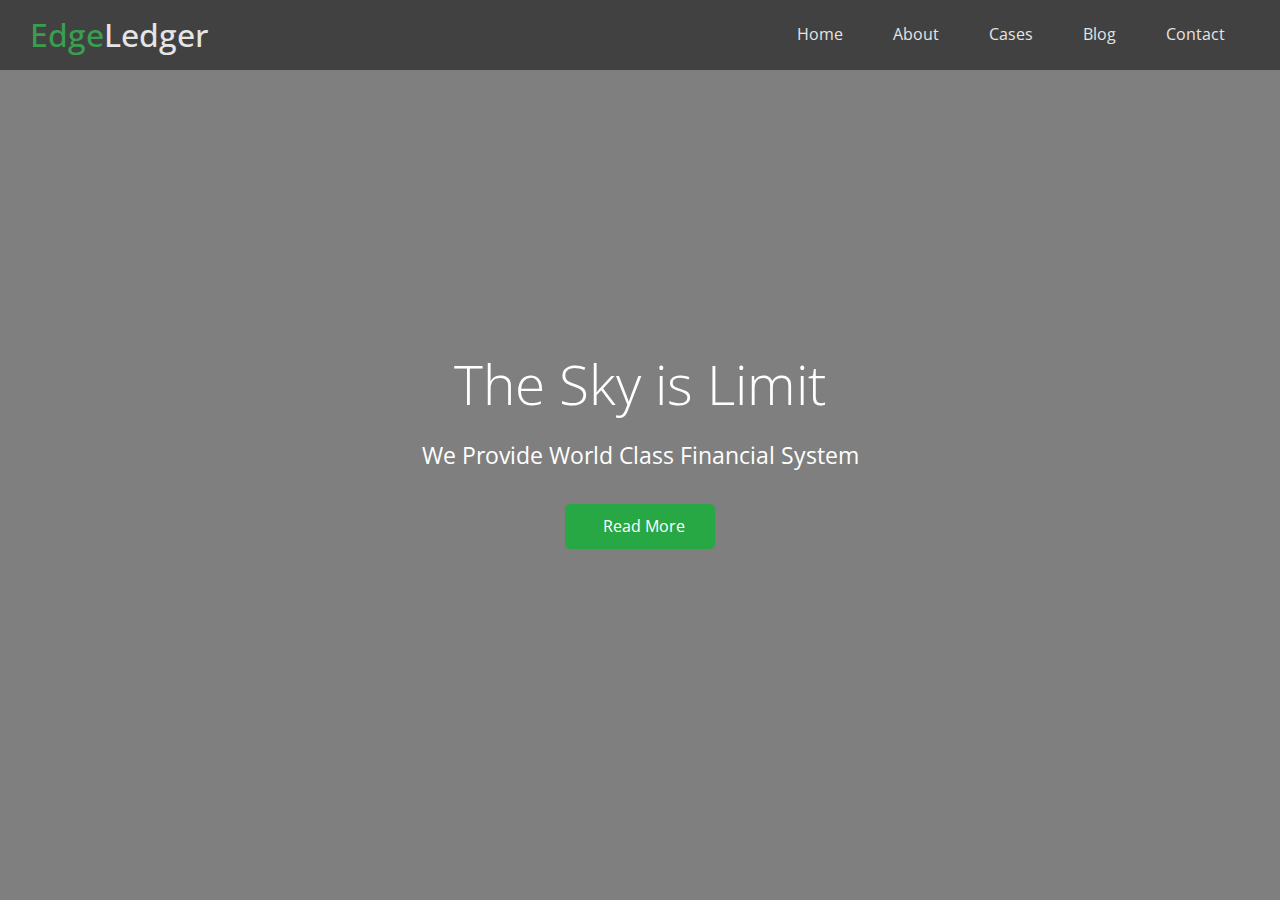
==== index.html @ 2a1d1f2b "Styling hero section" ====
<!DOCTYPE html>
<html lang="en">
<head>
  <meta charset="UTF-8">
  <meta http-equiv="X-UA-Compatible" content="IE=edge">
  <meta name="viewport" content="width=device-width, initial-scale=1.0">
  <link rel="stylesheet" href="https://cdnjs.cloudflare.com/ajax/libs/font-awesome/6.1.1/css/all.min.css" integrity="sha512-KfkfwYDsLkIlwQp6LFnl8zNdLGxu9YAA1QvwINks4PhcElQSvqcyVLLD9aMhXd13uQjoXtEKNosOWaZqXgel0g==" crossorigin="anonymous" referrerpolicy="no-referrer" />
  <link rel="stylesheet" href="css/utilities.css">
  <link rel="stylesheet" href="css/style.css">
  <title>Welcome to EdgeLedger</title>
</head>
<body id="home">
  <header class="hero">
    <div id="navbar" class="navbar">
      <h1 class="logo">
        <span class="text-primary"><i class="fas fa-book-open"></i>Edge</span>Ledger
      </h1>
      <nav>
        <ul>
         <li><a href="#home">Home</a></li>
         <li><a href="#home">About</a></li>
         <li><a href="#home">Cases</a></li>
         <li><a href="#home">Blog</a></li>
         <li><a href="#home">Contact</a></li>
        </ul>
      </nav>
    </div>

    <div class="content">
      <h1>The Sky is Limit</h1>
      <p>We Provide World Class Financial System</p>
      <a href="#about" class="btn"><i class="fas fa-chevron-right"></i> &nbsp;&nbsp;Read More</a>
    </div>
  </header>
  
</body>
</html>
---- css/utilities.css ----
/* Text colors */

.text-primary{
  color: #28a745;
}

.text-secondary{
  color: #0284d0;
}

/* button */

.btn{
  cursor: pointer;
  background-color: #28a745;
  display: inline-block;
  padding: 10px 30px;
  color: #fff;
  border: none;
  border-radius: 5px;
}

.btn:hover{
  opacity: 0.9;
}

.btn-primary{
  background-color: #28a745;
  color: #fff;
}
.btn-secondary{
  background-color: #0284d0;
  color: #fff;
}
.btn-dark{
  background-color: #333;
  color: #fff;
}
.btn-primary{
  background-color: #f4f4f4;
  color: #333;
}
---- css/style.css ----
@import url('https://fonts.googleapis.com/css2?family=Open+Sans:wght@300;400&display=swap');

*{
  box-sizing: border-box;
  padding: 0;
  margin: 0;
}

body{
  font-family: 'Open Sans', sans-serif;
  background: #fff;
  color: #333;
  line-height: 1.6;
}

ul{
  list-style: none;
}

a{
  color: #333;
  text-decoration: none;
}

h1, h2 {
  font-weight: 300;
  line-height: 1.2;
}

p{
  margin: 10px 0;

}

img{
  width: 100%;
}

/* Navbar */

.navbar{
  display: flex;
  justify-content: space-between;
  align-items: center;
  background-color: #333;
  color: #fff;
  opacity: 0.8;
  width: 100%;
  height: 70px;
  position: fixed;
  top:0px;
  padding: 0 30px;
}

.navbar a{
  color: #fff;
  padding: 10px 20px;
  margin: 0px 5px;
}

.navbar a:hover{
  border-bottom: 2px solid #28a745;
}
.navbar ul{
  display: flex;
}

.navbar .logo{
  font-weight: 500;
}

/* Header */

.hero{
  background: url(../image/home/showcase.jpg) no-repeat center/cover ;
  height: 100vh;
  position: relative;
  color: #fff;
}

.hero .content{
  display: flex;
  flex-direction: column;
  align-items: center;
  justify-content: center;
  text-align: center;
  height: 100%;
  padding: 0px 20px;
}

.hero .content h1{
  font-size: 55px;
}

.hero .content p{
  font-size: 23px;
  max-width: 600px;
  margin: 20px 0 30px;
}

.hero::before{
  content: '';
  position:absolute;
  top: 0;
  left: 0;
  width: 100%;
  height: 100%;
  background: rgba(0, 0, 0, 0.5);
}

.hero * {
  z-index: 10;
}
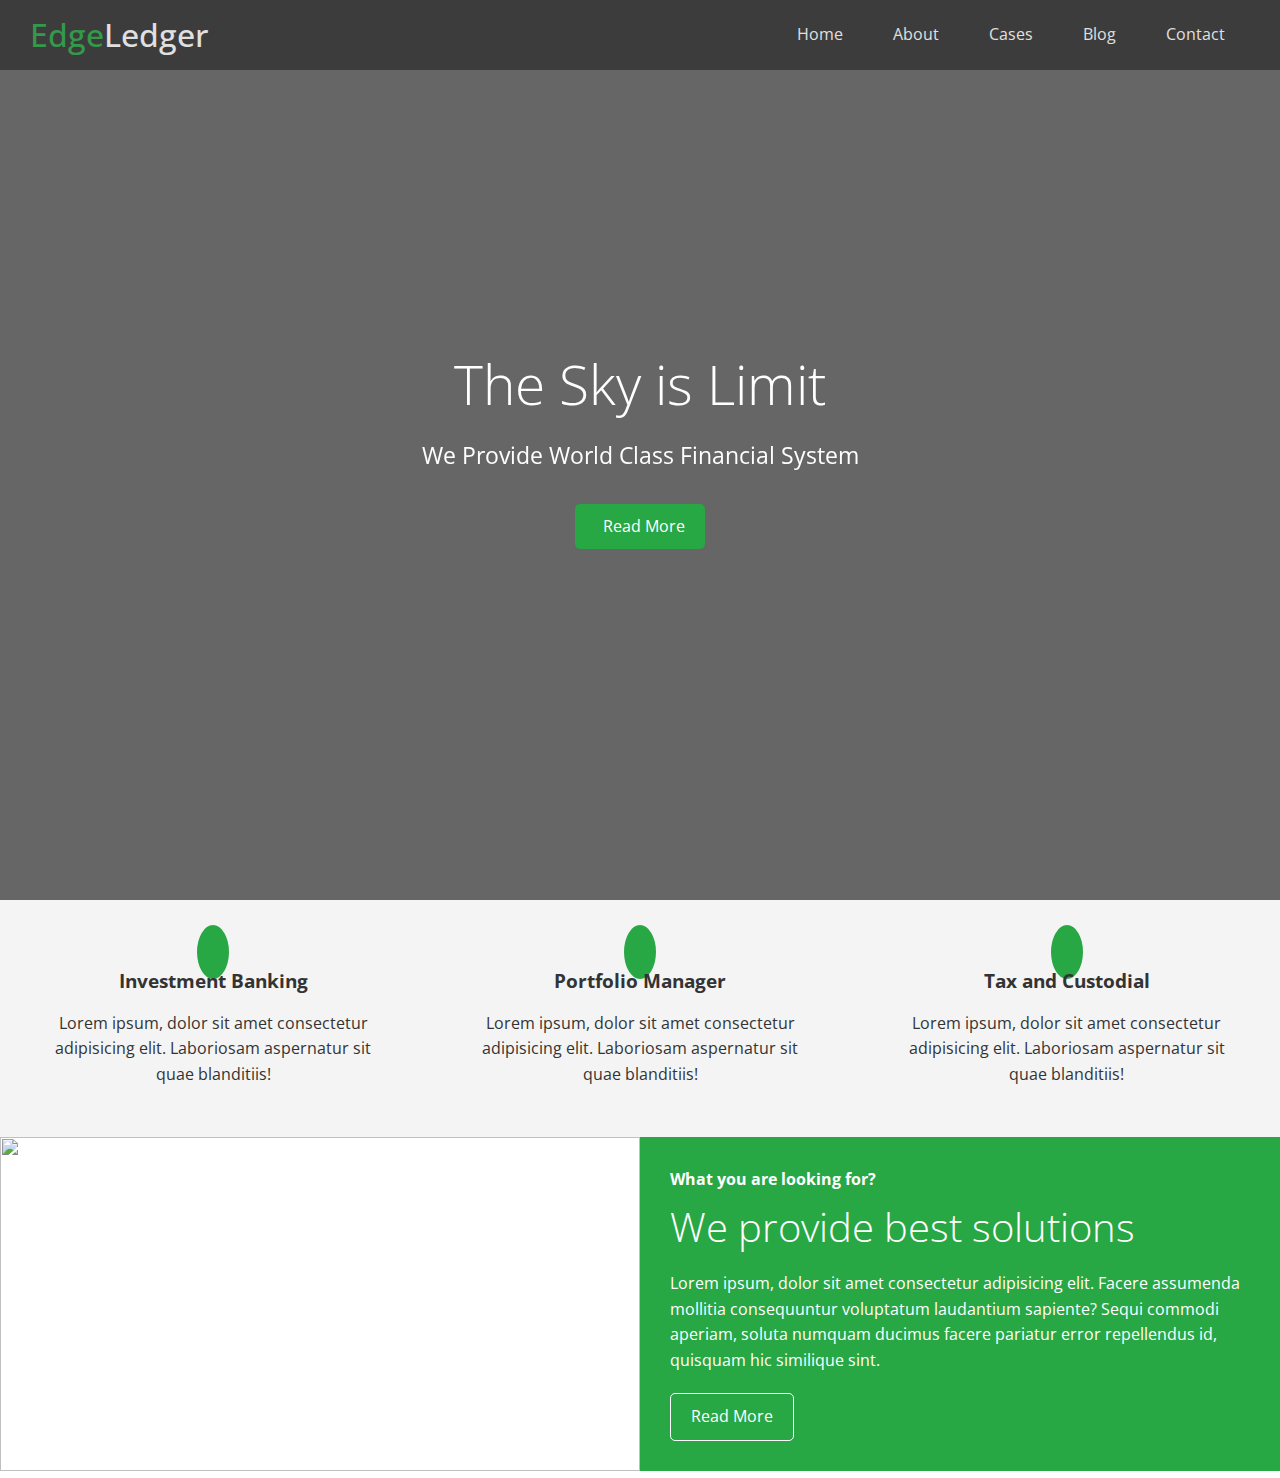
==== commit 4c56d8f3: "Markup and styling about-solutions section" ====
--- a/index.html
+++ b/index.html
@@ -32,6 +32,52 @@
       <a href="#about" class="btn"><i class="fas fa-chevron-right"></i> &nbsp;&nbsp;Read More</a>
     </div>
   </header>
+
+  <main>
+    <!-- About: Icons -->
+    <section id="about" class="icons bg-light">
+      <div class="flex-items">
+        
+        <div>
+          <i class="fa-solid fa-building-columns fa-2x"></i>
+          <h3>Investment Banking</h3>
+          <p>Lorem ipsum, dolor sit amet consectetur adipisicing elit. Laboriosam aspernatur sit quae blanditiis!</p>
+        </div>
+      
+        <div>
+          <i class="fas fa-book-reader fa-2x"></i>
+          <h3>Portfolio Manager</h3>
+          <p>Lorem ipsum, dolor sit amet consectetur adipisicing elit. Laboriosam aspernatur sit quae blanditiis!</p>
+        </div>
+        
+        <div>
+          <i class="fas fas fa-pencil-alt fa-2x"></i>
+          <h3>Tax and Custodial</h3>
+          <p>Lorem ipsum, dolor sit amet consectetur adipisicing elit. Laboriosam aspernatur sit quae blanditiis!</p>
+        </div>
+      </div>
+    </section>
+
+    <!-- About: Solutions -->
+    <section class="solutions flex-columns">
+      <div class="row">
+        <div class="column">
+          <div class="column-1">
+            <img src="image/home/people.jpg" alt="">
+          </div>
+        </div>
+        <div class="column">
+          <div class="column-2 bg-primary">
+            <h4>What you are looking for?</h4>
+            <h2>We provide best solutions</h2>
+            <p>Lorem ipsum, dolor sit amet consectetur adipisicing elit. Facere assumenda mollitia consequuntur voluptatum laudantium sapiente? Sequi commodi aperiam, soluta numquam ducimus facere pariatur error repellendus id, quisquam hic similique sint.</p>
+            <a href="" class="btn btn-outline"><i class="fas fa-chevron"></i>Read More</a>
+          </div>
+          
+        </div>
+      </div>
+    </section>
+  </main>
   
 </body>
 </html>--- a/css/utilities.css
+++ b/css/utilities.css
@@ -14,7 +14,7 @@
   cursor: pointer;
   background-color: #28a745;
   display: inline-block;
-  padding: 10px 30px;
+  padding: 10px 20px;
   color: #fff;
   border: none;
   border-radius: 5px;
@@ -24,19 +24,84 @@
   opacity: 0.9;
 }
 
-.btn-primary{
+.btn-primary, .bg-primary{
   background-color: #28a745;
   color: #fff;
 }
-.btn-secondary{
+.btn-secondary, .bg-secondary{
   background-color: #0284d0;
   color: #fff;
 }
-.btn-dark{
+.btn-dark, .bg-dark{
   background-color: #333;
   color: #fff;
 }
-.btn-primary{
+.btn-primary, .bg-light{
   background-color: #f4f4f4;
   color: #333;
+}
+
+.btn-outline{
+  background-color: transparent;
+  border: 1px solid #fff;
+}
+
+/* Flex items */
+.flex-items{
+  display: flex;
+  align-items: center;
+  justify-content: center;
+  text-align:center;
+  height: 100%;
+}
+
+.flex-items > div {
+  padding: 40px;
+ 
+}
+
+/* flex columns */
+.flex-columns .row{
+  display: flex;
+  flex-direction: row;
+  flex-wrap: wrap;
+  width: 100%;
+}
+
+.flex-columns .column{
+  display: flex;
+  flex-direction: column;
+  flex-basis: 100%;
+  flex: 1;
+}
+
+ .flex-columns, .column .column-1, .flex-columns, .column .column-2{
+  height: 100%;
+}
+
+.flex-columns img{
+  width: 100%;
+  height: 100%;
+  object-fit: cover;
+}
+
+.flex-columns .column-2{
+  display: flex;
+  flex-direction: column;
+  align-items: flex-start;
+  justify-content: center;
+  padding: 30px;
+}
+
+.flex-columns h2{
+  font-size: 40px;
+  font-weight: 100;
+}
+
+.flex-columns h4{
+  margin-bottom: 10px;
+}
+
+.flex-columns p{
+  margin: 20px 0px;
 }--- a/css/style.css
+++ b/css/style.css
@@ -105,9 +105,27 @@
   left: 0;
   width: 100%;
   height: 100%;
-  background: rgba(0, 0, 0, 0.5);
+  background: rgba(0, 0, 0, 0.6);
 }
 
 .hero * {
   z-index: 10;
-}+}
+
+.Icons{
+  padding: 30px;
+}
+
+.icons h3{
+  font-weight: bold;
+  margin-bottom: 15px;
+}
+
+.icons i {
+  background-color: #28a745;
+  color: #fff;
+  border-radius: 50%;
+  padding: 1rem;
+  margin-bottom: 15px;
+}
+
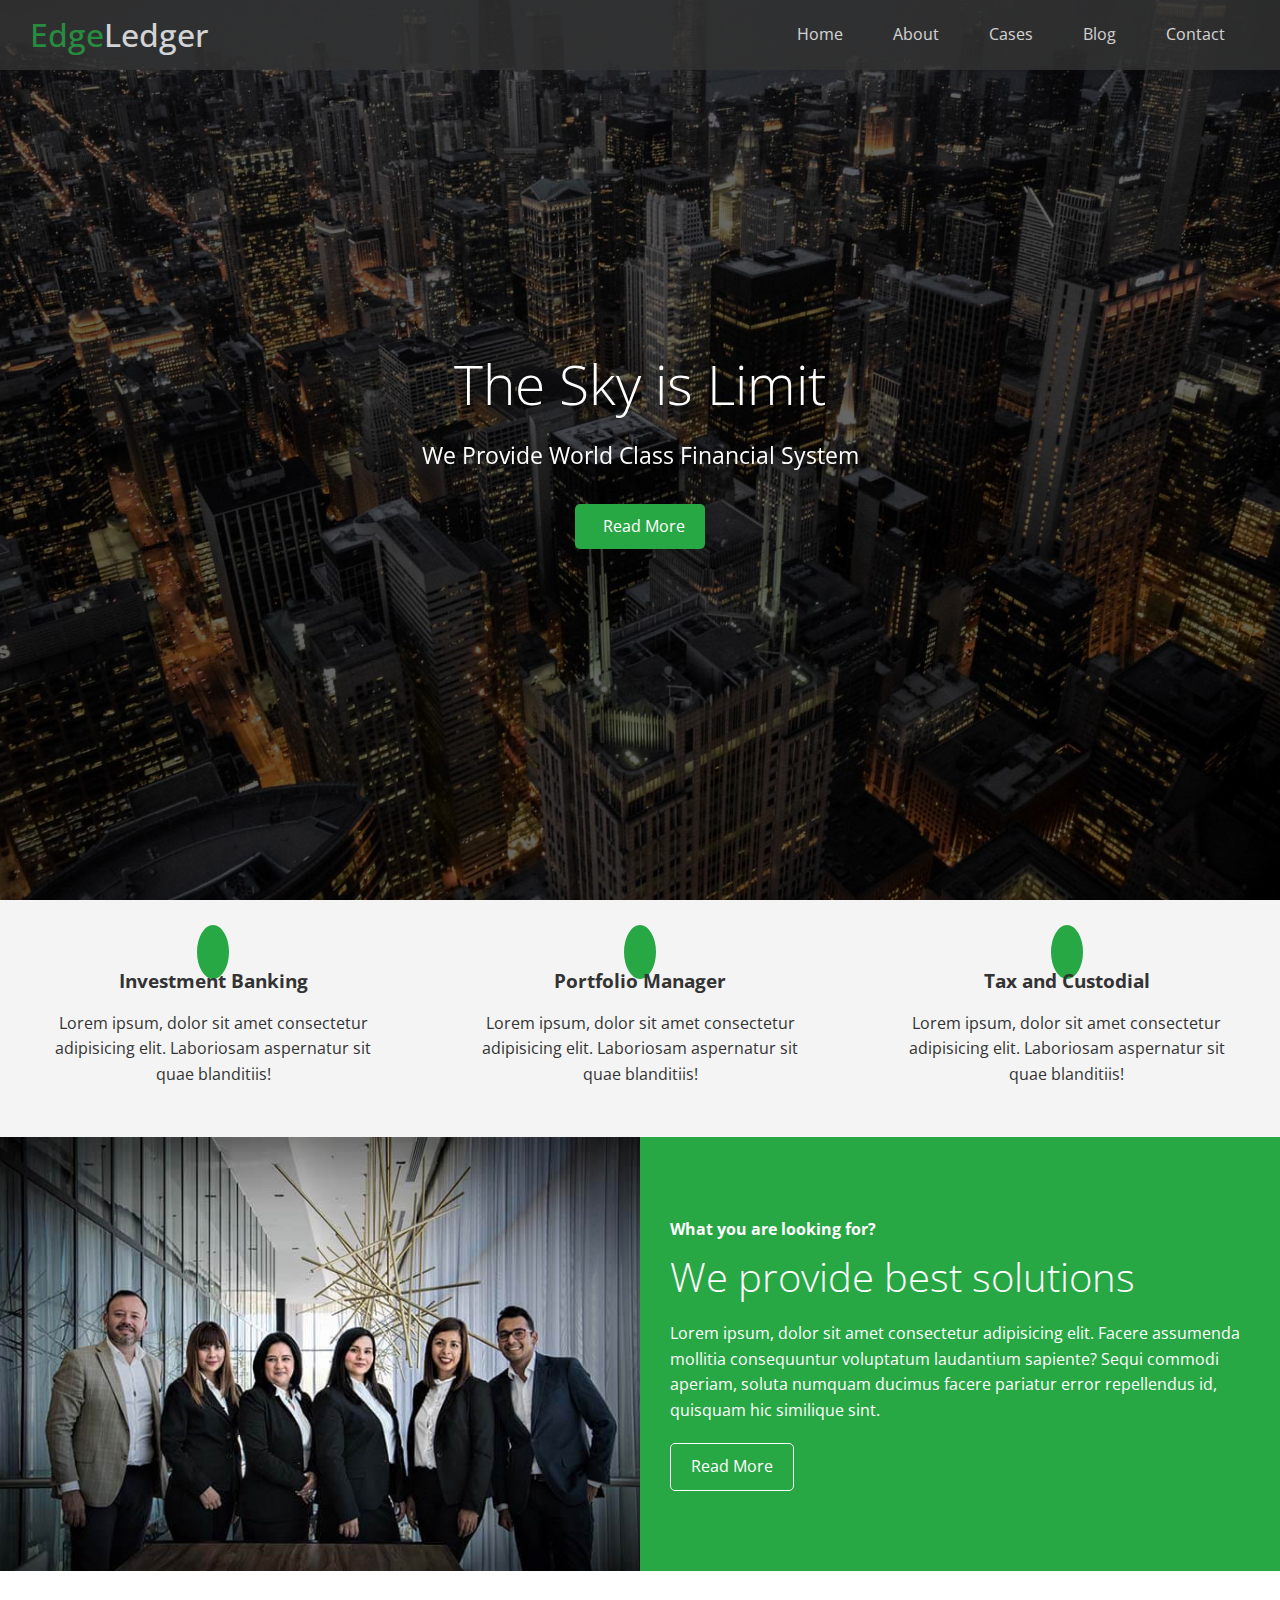
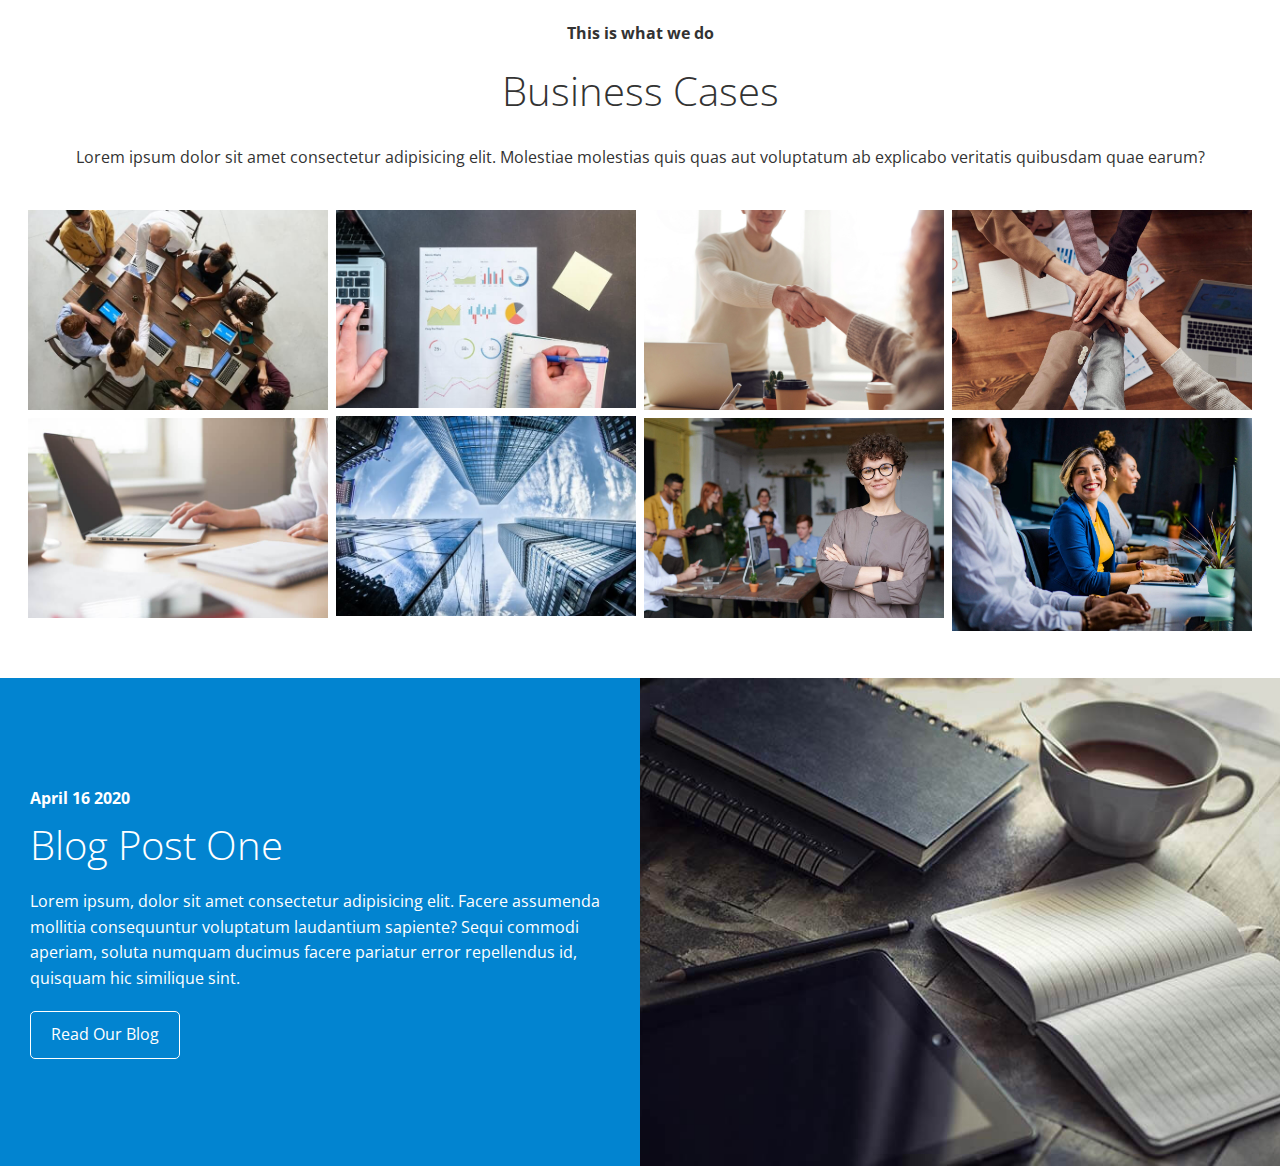
==== commit b867eaad: "Markup and style cases and blog section" ====
--- a/index.html
+++ b/index.html
@@ -63,7 +63,7 @@
       <div class="row">
         <div class="column">
           <div class="column-1">
-            <img src="image/home/people.jpg" alt="">
+            <img src="images/home/people.jpg" alt="">
           </div>
         </div>
         <div class="column">
@@ -77,6 +77,54 @@
         </div>
       </div>
     </section>
+
+    <!-- Cases -->
+    <section id="cases" class="cases flex-grid section-padding">
+      <header class="section-header">
+        <h4>This is what we do</h4>
+        <h2>Business Cases</h2>
+        <p>Lorem ipsum dolor sit amet consectetur adipisicing elit. Molestiae molestias quis quas aut voluptatum ab explicabo veritatis quibusdam quae earum?</p>
+      </header>
+      <div class="row">
+        <div class="column">
+          <img src="images/cases/cases1.jpg" alt="">
+          <img src="images/cases/cases2.jpg" alt="">
+        </div>
+        <div class="column">
+          <img src="images/cases/cases3.jpg" alt="">
+          <img src="images/cases/cases4.jpg" alt="">
+        </div>
+        <div class="column">
+          <img src="images/cases/cases5.jpg" alt="">
+          <img src="images/cases/cases6.jpg" alt="">
+        </div>
+        <div class="column">
+          <img src="images/cases/cases7.jpg" alt="">
+          <img src="images/cases/cases8.jpg" alt="">
+        </div>
+      </div>
+    </section>
+
+    <!-- Blog -->
+    <section id="blog" class="blog flex-columns flex-reverse">
+      <div class="row">
+        <div class="column">
+          <div class="column-1">
+            <img src="images/home/blog.jpg" alt="">
+          </div>
+        </div>
+        <div class="column">
+          <div class="column-2 bg-secondary">
+            <h4>April 16 2020</h4>
+            <h2>Blog Post One</h2>
+            <p>Lorem ipsum, dolor sit amet consectetur adipisicing elit. Facere assumenda mollitia consequuntur voluptatum laudantium sapiente? Sequi commodi aperiam, soluta numquam ducimus facere pariatur error repellendus id, quisquam hic similique sint.</p>
+            <a href="" class="btn btn-outline"><i class="fas fa-chevron"></i>Read Our Blog</a>
+          </div>
+          
+        </div>
+      </div>
+    </section>
+
   </main>
   
 </body>
--- a/css/utilities.css
+++ b/css/utilities.css
@@ -68,6 +68,10 @@
   width: 100%;
 }
 
+.flex-columns.flex-reverse .row{
+  flex-direction: row-reverse;
+}
+
 .flex-columns .column{
   display: flex;
   flex-direction: column;
@@ -104,4 +108,36 @@
 
 .flex-columns p{
   margin: 20px 0px;
+}
+
+/* Section header */
+
+.section-header{
+  padding: 30px;
+  display: flex;
+  flex-direction: column ;
+  align-items: center;
+  justify-content: center;
+  text-align: center;
+}
+
+.section-header h2{
+  font-size: 40px;
+  margin: 20px 0px;
+}
+
+.section-padding{
+  padding: 20px 20px 40px;
+}
+
+.flex-grid .row{
+  display: flex;
+  flex-wrap: wrap;
+  padding: 0px 4px;
+}
+
+.flex-grid .column{
+  flex:25%;
+  max-width: 25%;
+  padding: 0px 4px;
 }--- a/css/style.css
+++ b/css/style.css
@@ -72,7 +72,7 @@
 /* Header */
 
 .hero{
-  background: url(../image/home/showcase.jpg) no-repeat center/cover ;
+  background: url(../images/home/showcase.jpg) no-repeat center/cover ;
   height: 100vh;
   position: relative;
   color: #fff;
@@ -129,3 +129,7 @@
   margin-bottom: 15px;
 }
 
+/* Cases */
+.cases img:hover{
+  opacity: 0.7;
+}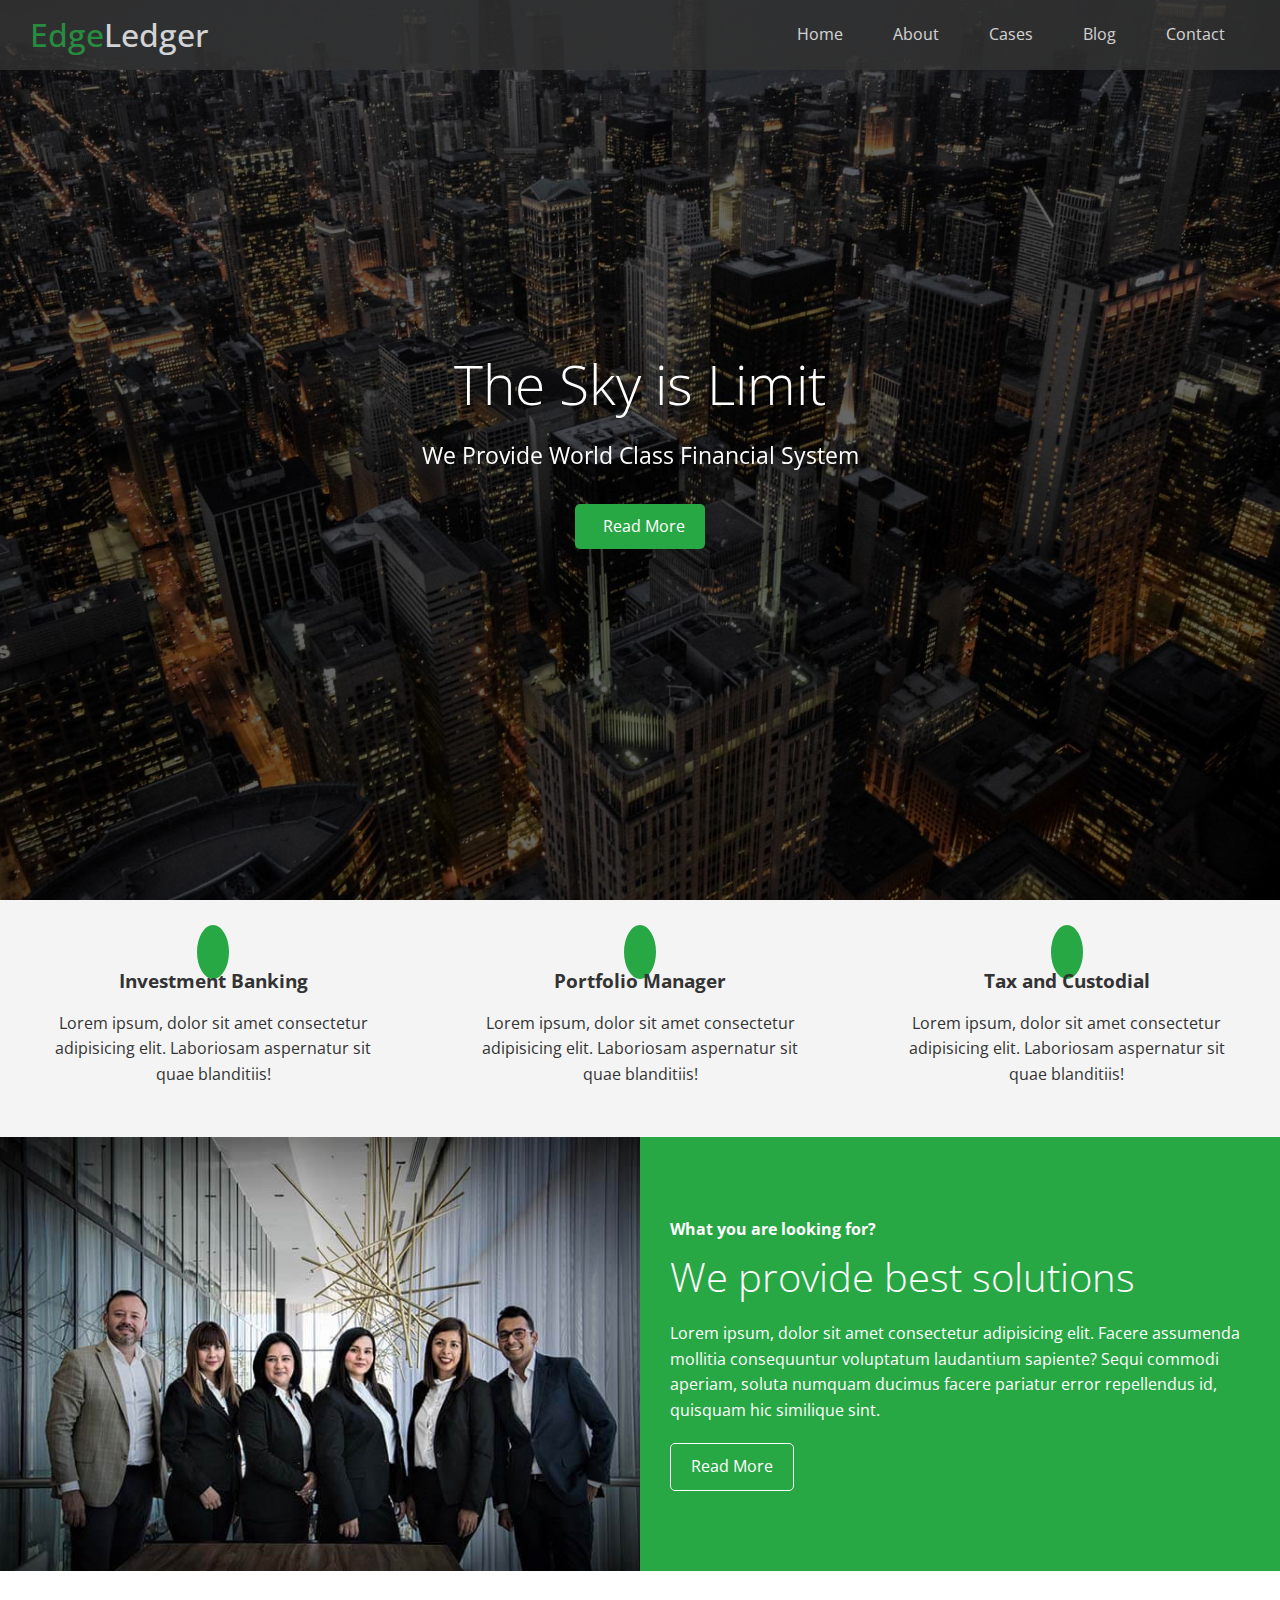
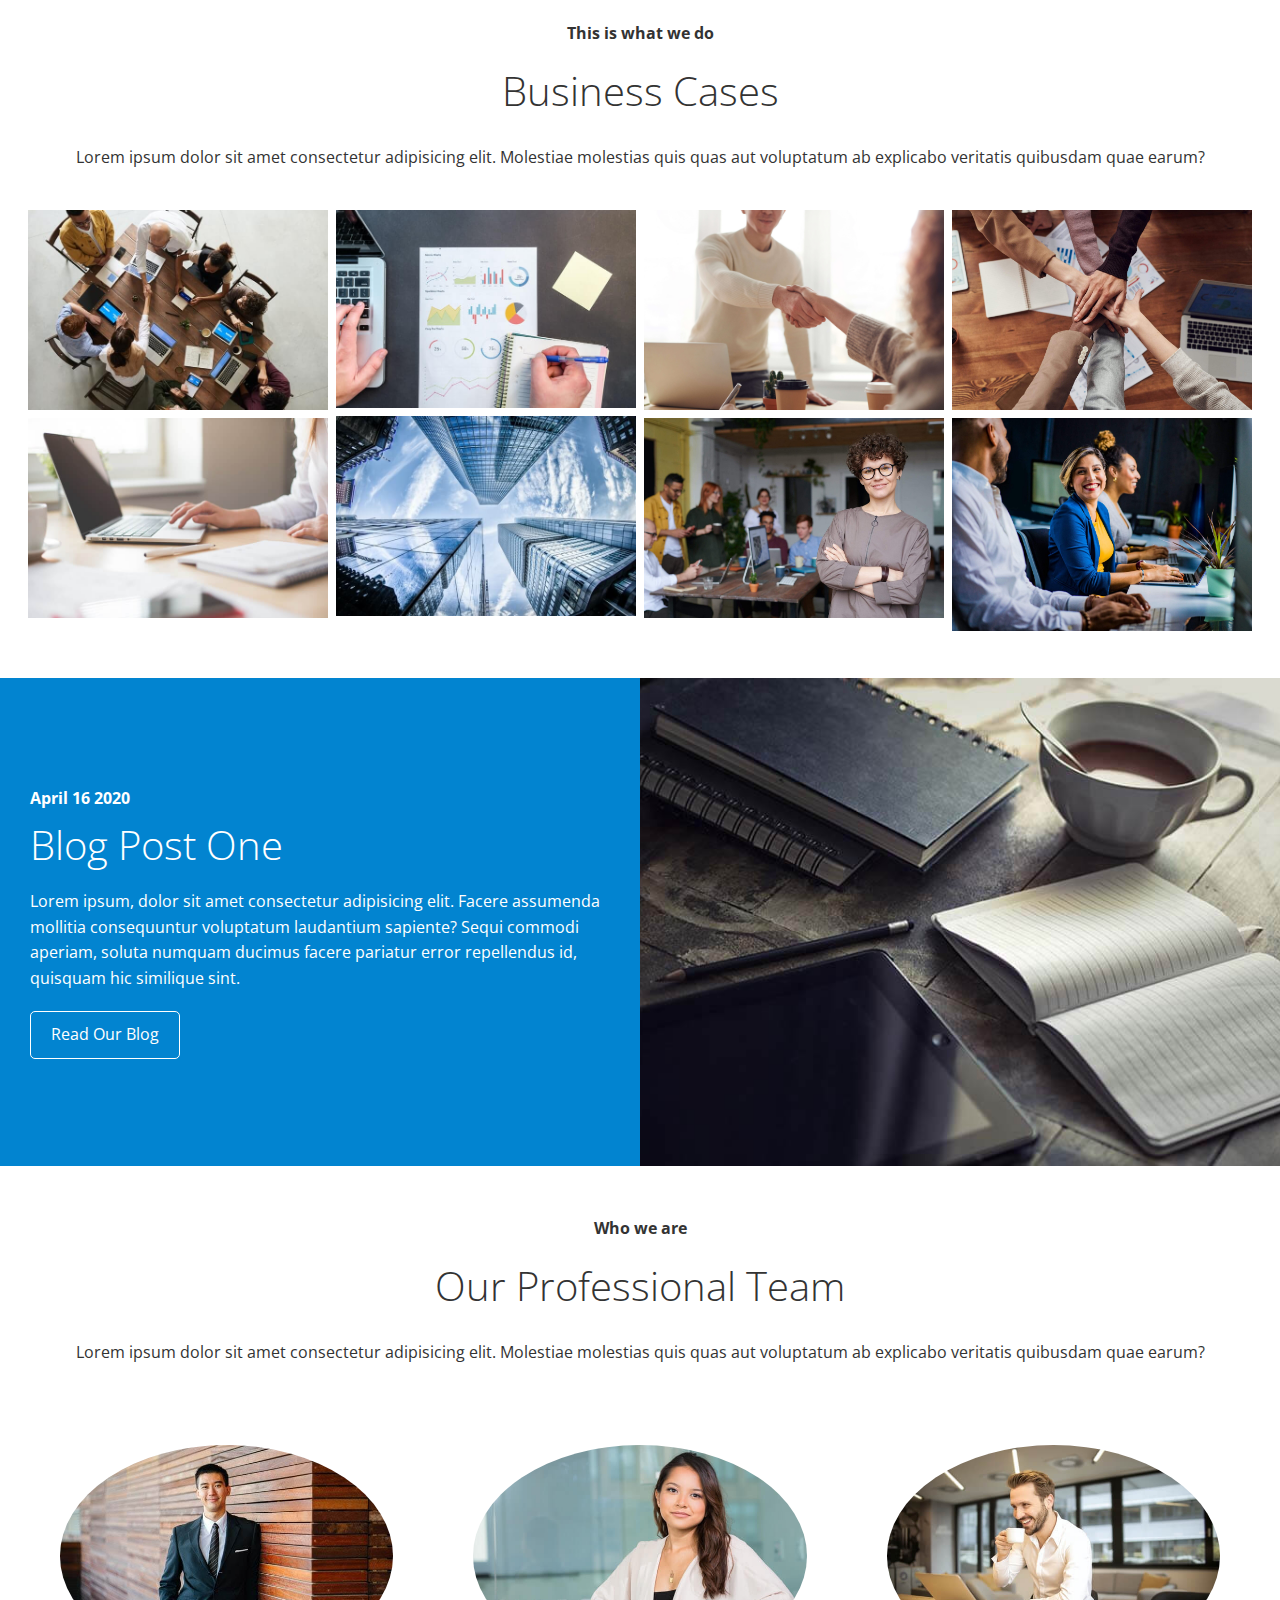
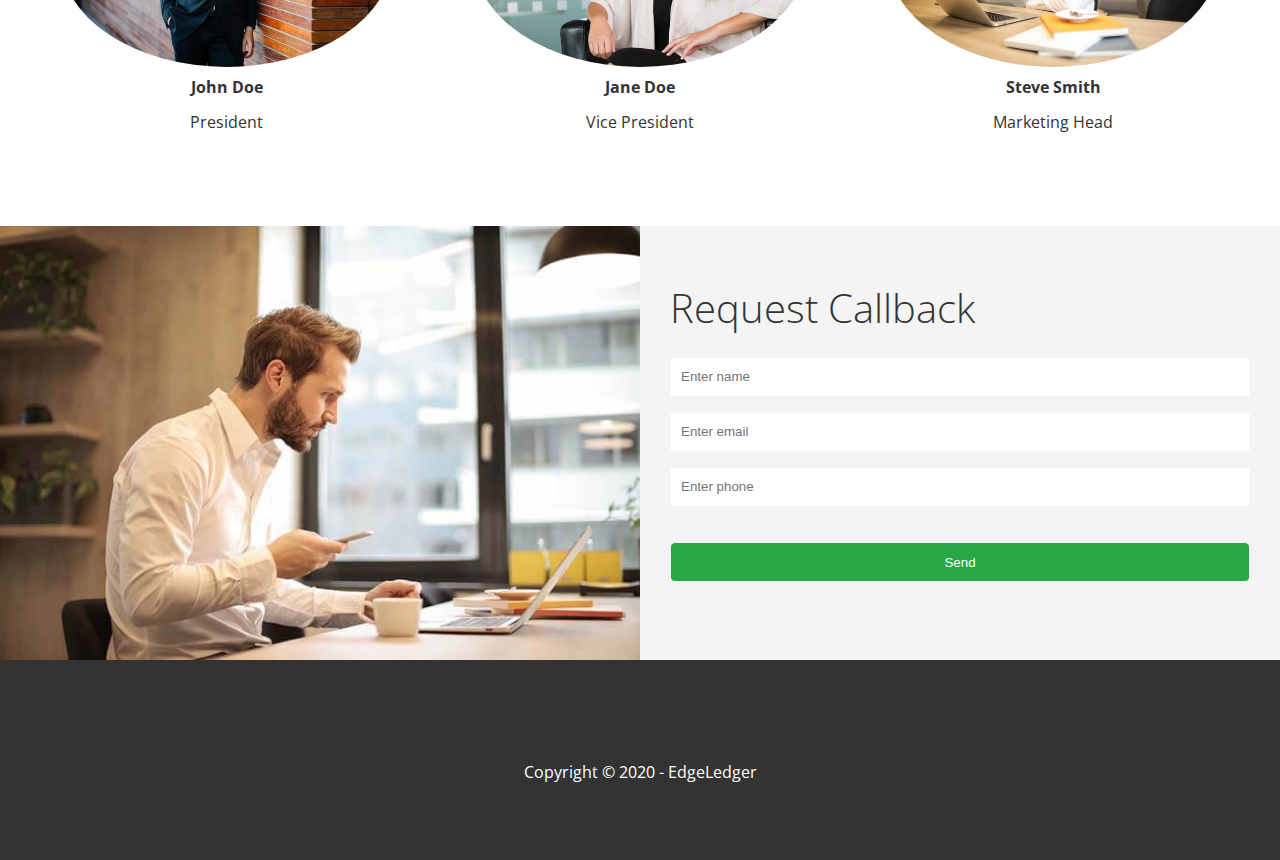
==== commit 4fbce1f0: "Markukp and design team, contact and footer section" ====
--- a/index.html
+++ b/index.html
@@ -125,7 +125,78 @@
       </div>
     </section>
 
+    <!-- Team -->
+
+    <section id="team" class="team  section-padding">
+      <header class="section-header">
+        <h4>Who we are</h4>
+        <h2>Our Professional Team</h2>
+        <p>Lorem ipsum dolor sit amet consectetur adipisicing elit. Molestiae molestias quis quas aut voluptatum ab explicabo veritatis quibusdam quae earum?</p>
+      </header>
+      <div class="flex-items">
+        <div>
+          <img src="images/team/person1.jpg" alt="">
+          <h4>John Doe</h4>
+          <p>President</p>
+        </div>
+        <div>
+          <img src="images/team/person2.jpg" alt="">
+          <h4>Jane Doe</h4>
+          <p>Vice President</p>
+        </div>
+        <div>
+          <img src="images/team/person3.jpg" alt="">
+          <h4>Steve Smith</h4>
+          <p>Marketing Head</p>
+        </div>
+      </div>
+    </section>
+
+    <!-- Contact -->
+
+    <section id="contact" class="contact flex-columns">
+      <div class="row">
+        <div class="column">
+          <div class="column-1">
+            <img src="images/home/contact.jpg" alt="">
+          </div>
+        </div>
+        <div class="column">
+          <div class="column-2 bg-light"> 
+            <h2>Request Callback</h2>
+            <form action="" class="callback-form">
+              <div class="form-control">
+                <label for="name"></label>
+                <input type="text" id="name" name="name" placeholder="Enter name">
+              </div>
+              <div class="form-control">
+                <label for="email"></label>
+                <input type="text" id="email" name="email" placeholder="Enter email">
+              </div>
+              <div class="form-control">
+                <label for="phone"></label>
+                <input type="text" id="phone" name="phone" placeholder="Enter phone">
+              </div>
+              <input type="submit" value="Send" id="submit" class="btn">
+            </form>
+          </div>
+          
+        </div>
+      </div>
+    </section>
+
+
   </main>
+
+  <footer class="footer bg-dark">
+    <div class="social">
+      <a href="#"><i class="fab fa-facebook fa-2x"></i></a>
+      <a href="#"><i class="fab fa-twitter fa-2x"></i></a>
+      <a href="#"><i class="fab fa-youtube fa-2x"></i></a>
+      <a href="#"><i class="fab fa-linkedin fa-2x"></i></a>
+    </div>
+    <p>Copyright &copy; 2020 - EdgeLedger</p>
+  </footer>
   
 </body>
 </html>--- a/css/utilities.css
+++ b/css/utilities.css
@@ -140,4 +140,8 @@
   flex:25%;
   max-width: 25%;
   padding: 0px 4px;
+}
+
+.team img{
+  border-radius: 50%;
 }--- a/css/style.css
+++ b/css/style.css
@@ -132,4 +132,59 @@
 /* Cases */
 .cases img:hover{
   opacity: 0.7;
+}
+
+/* Callback form */
+.callback-form {
+  width: 100%;
+  padding: 20px 0;
+
+}
+
+.callback-form label{
+  display: block;
+  margin-bottom: 5px;
+}
+
+.callback-form .form-control{
+  margin-bottom: 15px;
+
+}
+
+.callback-form input{
+  width: 100%;
+  height: 40px;
+  border: 1px solid #f5f5f5;
+  padding-left: 10px;
+}
+.callback-form input:focus{
+  outline-color: #28a745;
+}
+
+.callback-form .btn{
+  padding: 12px 0;
+  margin-top: 20px;
+}
+
+.footer{
+  display: flex;
+  flex-direction: column;
+  align-items: center;
+  justify-content: center;
+  text-align: center;
+  height: 200px;
+
+
+}
+
+.footer a{
+  color: #fff;
+}
+
+.footer a:hover{
+   color: #28a745;
+}
+
+.footer .social > * { 
+  margin-right: 30px;
 }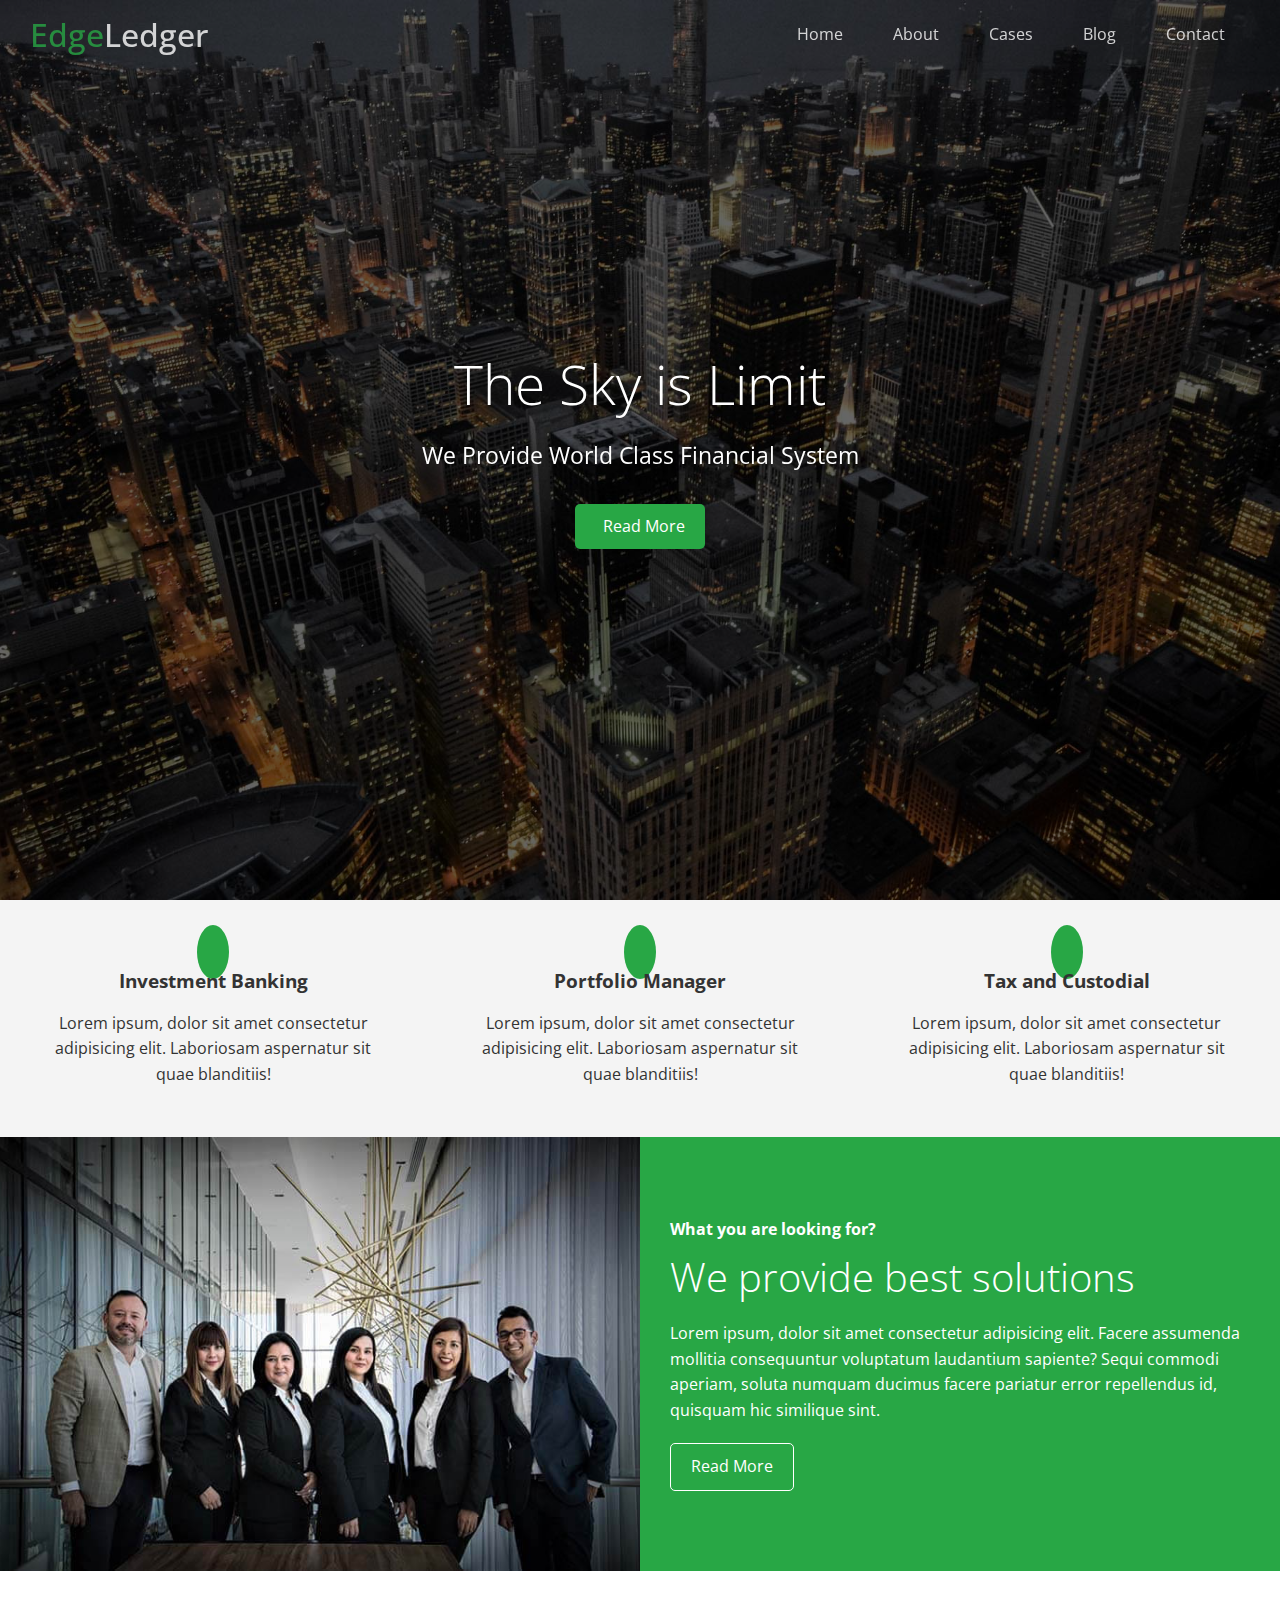
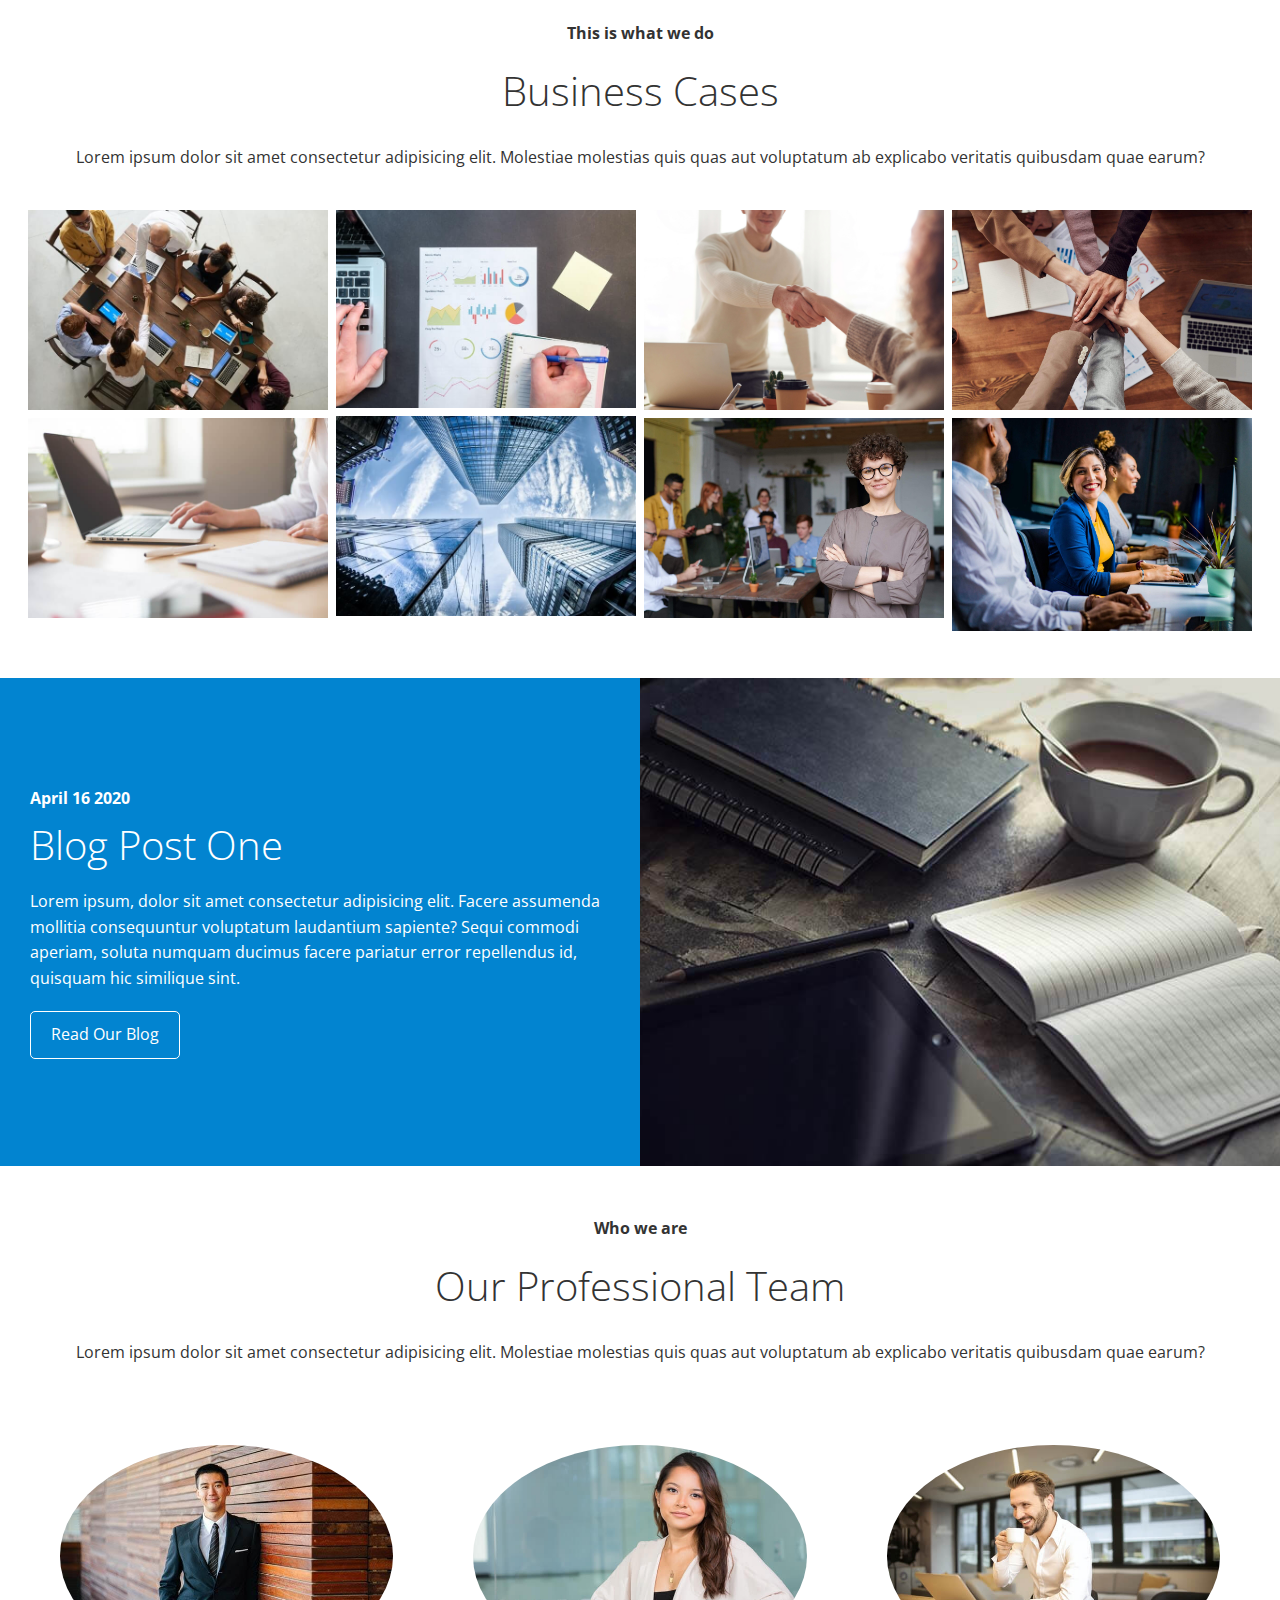
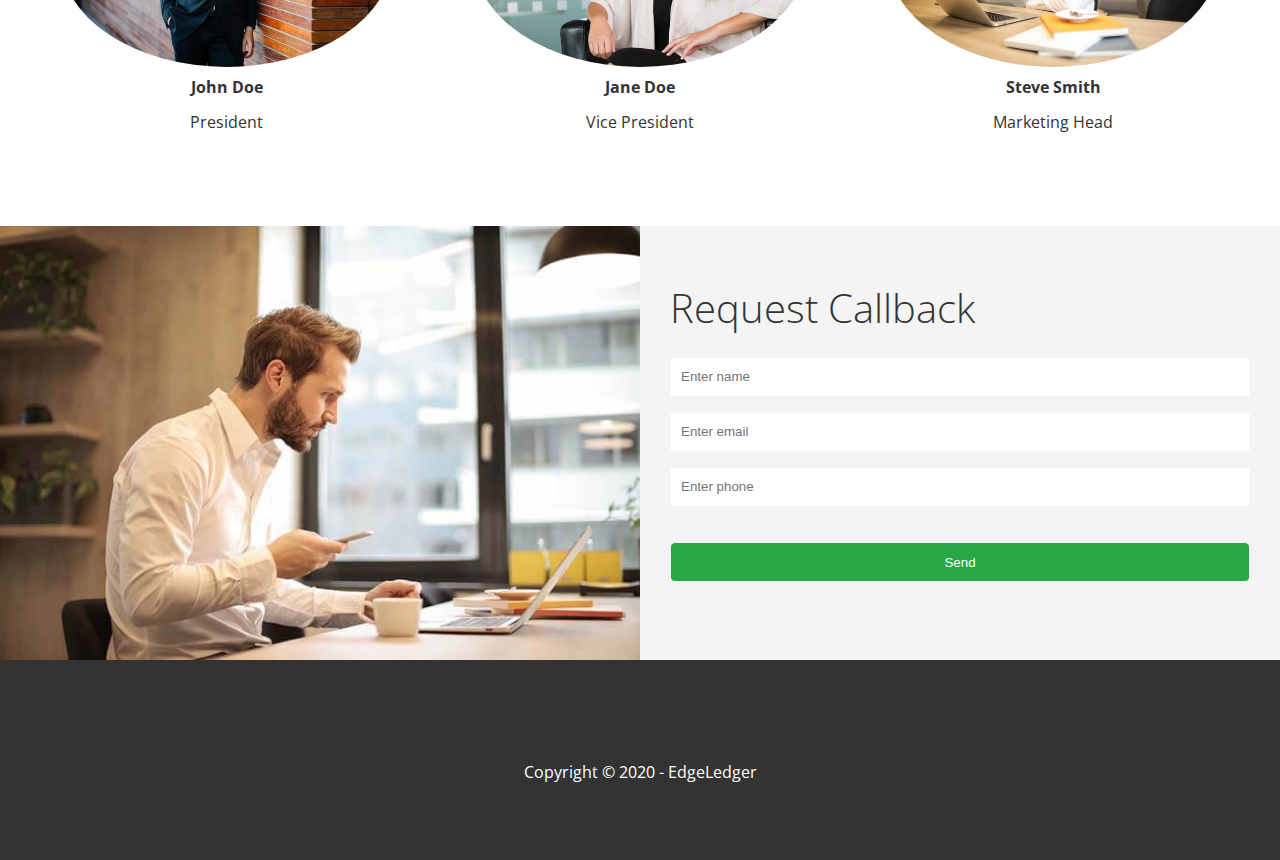
==== commit 2e7c7247: "Implement js and jquery for navbar effect and lightbox2" ====
--- a/index.html
+++ b/index.html
@@ -5,23 +5,24 @@
   <meta http-equiv="X-UA-Compatible" content="IE=edge">
   <meta name="viewport" content="width=device-width, initial-scale=1.0">
   <link rel="stylesheet" href="https://cdnjs.cloudflare.com/ajax/libs/font-awesome/6.1.1/css/all.min.css" integrity="sha512-KfkfwYDsLkIlwQp6LFnl8zNdLGxu9YAA1QvwINks4PhcElQSvqcyVLLD9aMhXd13uQjoXtEKNosOWaZqXgel0g==" crossorigin="anonymous" referrerpolicy="no-referrer" />
+  <link rel="stylesheet" href="css/lightbox.min.css">
   <link rel="stylesheet" href="css/utilities.css">
   <link rel="stylesheet" href="css/style.css">
   <title>Welcome to EdgeLedger</title>
 </head>
 <body id="home">
   <header class="hero">
-    <div id="navbar" class="navbar">
+    <div id="navbar" class="navbar top">
       <h1 class="logo">
         <span class="text-primary"><i class="fas fa-book-open"></i>Edge</span>Ledger
       </h1>
       <nav>
         <ul>
          <li><a href="#home">Home</a></li>
-         <li><a href="#home">About</a></li>
-         <li><a href="#home">Cases</a></li>
-         <li><a href="#home">Blog</a></li>
-         <li><a href="#home">Contact</a></li>
+         <li><a href="#about">About</a></li>
+         <li><a href="#cases">Cases</a></li>
+         <li><a href="#blog">Blog</a></li>
+         <li><a href="#contact">Contact</a></li>
         </ul>
       </nav>
     </div>
@@ -87,20 +88,42 @@
       </header>
       <div class="row">
         <div class="column">
-          <img src="images/cases/cases1.jpg" alt="">
-          <img src="images/cases/cases2.jpg" alt="">
-        </div>
-        <div class="column">
-          <img src="images/cases/cases3.jpg" alt="">
-          <img src="images/cases/cases4.jpg" alt="">
-        </div>
-        <div class="column">
-          <img src="images/cases/cases5.jpg" alt="">
-          <img src="images/cases/cases6.jpg" alt="">
-        </div>
-        <div class="column">
-          <img src="images/cases/cases7.jpg" alt="">
-          <img src="images/cases/cases8.jpg" alt="">
+          <a href="images/cases/cases1.jpg" data-lightbox="cases" data-title="Lorem ipsum dolor sit amet consectetur adipisicing elit. Molestiae molestias quis quas aut voluptatum ab explicabo veritatis quibusdam quae earum?">
+            <img src="images/cases/cases1.jpg" alt="">
+          </a>
+          <a href="images/cases/cases2.jpg" data-lightbox="cases" data-title="Lorem ipsum dolor sit amet consectetur adipisicing elit. Molestiae molestias quis quas aut voluptatum ab explicabo veritatis quibusdam quae earum?">
+            <img src="images/cases/cases2.jpg" alt="">
+          </a>
+         
+
+         
+         
+        </div>
+        <div class="column">
+          
+          <a href="images/cases/cases3.jpg" data-lightbox="cases" data-title="Lorem ipsum dolor sit amet consectetur adipisicing elit. Molestiae molestias quis quas aut voluptatum ab explicabo veritatis quibusdam quae earum?">
+            <img src="images/cases/cases3.jpg" alt="">
+          </a>
+          <a href="images/cases/cases4.jpg" data-lightbox="cases" data-title="Lorem ipsum dolor sit amet consectetur adipisicing elit. Molestiae molestias quis quas aut voluptatum ab explicabo veritatis quibusdam quae earum?">
+            <img src="images/cases/cases4.jpg" alt="">
+          </a>
+          
+        </div>
+        <div class="column">
+          <a href="images/cases/cases5.jpg" data-lightbox="cases" data-title="Lorem ipsum dolor sit amet consectetur adipisicing elit. Molestiae molestias quis quas aut voluptatum ab explicabo veritatis quibusdam quae earum?">
+            <img src="images/cases/cases5.jpg" alt="">
+          </a>
+          <a href="images/cases/cases6.jpg" data-lightbox="cases" data-title="Lorem ipsum dolor sit amet consectetur adipisicing elit. Molestiae molestias quis quas aut voluptatum ab explicabo veritatis quibusdam quae earum?">
+            <img src="images/cases/cases6.jpg" alt="">
+          </a>
+        </div>
+        <div class="column">
+          <a href="images/cases/cases7.jpg" data-lightbox="cases" data-title="Lorem ipsum dolor sit amet consectetur adipisicing elit. Molestiae molestias quis quas aut voluptatum ab explicabo veritatis quibusdam quae earum?">
+            <img src="images/cases/cases7.jpg" alt="">
+          </a>
+          <a href="images/cases/cases8.jpg" data-lightbox="cases" data-title="Lorem ipsum dolor sit amet consectetur adipisicing elit. Molestiae molestias quis quas aut voluptatum ab explicabo veritatis quibusdam quae earum?">
+            <img src="images/cases/cases8.jpg" alt="">
+          </a>
         </div>
       </div>
     </section>
@@ -118,7 +141,7 @@
             <h4>April 16 2020</h4>
             <h2>Blog Post One</h2>
             <p>Lorem ipsum, dolor sit amet consectetur adipisicing elit. Facere assumenda mollitia consequuntur voluptatum laudantium sapiente? Sequi commodi aperiam, soluta numquam ducimus facere pariatur error repellendus id, quisquam hic similique sint.</p>
-            <a href="" class="btn btn-outline"><i class="fas fa-chevron"></i>Read Our Blog</a>
+            <a href="blog.html" class="btn btn-outline"><i class="fas fa-chevron"></i>Read Our Blog</a>
           </div>
           
         </div>
@@ -197,6 +220,43 @@
     </div>
     <p>Copyright &copy; 2020 - EdgeLedger</p>
   </footer>
+
+
+  <script src="https://code.jquery.com/jquery-3.6.0.min.js" integrity="sha256-/xUj+3OJU5yExlq6GSYGSHk7tPXikynS7ogEvDej/m4=" crossorigin="anonymous"></script>
+  <script src="js/lightbox.min.js"></script>
+  <script>
+    const navbar = document.getElementById('navbar')
+    let scrolled = false
+
+    window.onscroll = function(){
+      if(window.pageYOffset > 100){
+        if(!scrolled){
+          navbar.style.transform = 'translateY(-70px)'
+        }
+        setTimeout(function(){
+          navbar.style.transform = 'translateY(0)'
+          scrolled = true
+        }, 200)
+      }else{
+        navbar.classList.add('top')
+        scrolled = false
+      }
+    } 
+
+    // smooth scrolling
+    $('#navbar a, .btn' ).on('click', function (e){
+      if(this.hash !== ''){
+        e.preventDefault()
+        const hash = this.hash
+
+        $('html, body').animate(
+          {
+            scrollTop: $(hash).offset().top - 100,
+          }, 800
+        )
+      }
+    })
+  </script>
   
 </body>
 </html>--- a/css/style.css
+++ b/css/style.css
@@ -50,6 +50,11 @@
   position: fixed;
   top:0px;
   padding: 0 30px;
+  transition: 0.5s;
+}
+
+.navbar.top{
+  background: transparent;
 }
 
 .navbar a{
@@ -77,7 +82,10 @@
   position: relative;
   color: #fff;
 }
-
+.hero.blog{
+  background: url('../images/home/blog.jpg') no-repeat center center/cover;
+  height: 30vh;
+}
 .hero .content{
   display: flex;
   flex-direction: column;
@@ -166,6 +174,32 @@
   margin-top: 20px;
 }
 
+/* post */
+.post{
+  padding: 50px 30px;
+}
+
+.post h2{
+  font-size: 40px;
+  margin-bottom: 20px;
+  padding-bottom: 10px;
+  border-bottom: #ccc solid 1px ;
+}
+
+.post .meta{
+  margin-bottom: 30px;
+ 
+}
+
+.post img{
+  width: 300px;
+  border-radius: 50%;
+  display: block;
+  margin: 0 auto 30px;
+}
+
+/* footer */
+
 .footer{
   display: flex;
   flex-direction: column;
@@ -187,4 +221,27 @@
 
 .footer .social > * { 
   margin-right: 30px;
+}
+
+@media (max-width: 768px){
+  .navbar{
+    flex-direction: column;
+    height: 120px;
+    padding: 20px;
+  }
+  .navbar a{
+    padding: 10px 10px;
+    margin: 0px 3px;
+  }
+  .flex-items{
+    flex-direction: column;
+  }
+  .flex-columns .column, .flex-grid .column{
+    flex: 100%;
+    max-width: 100%;
+  }
+
+  .team img{
+    width:80%;
+  }
 }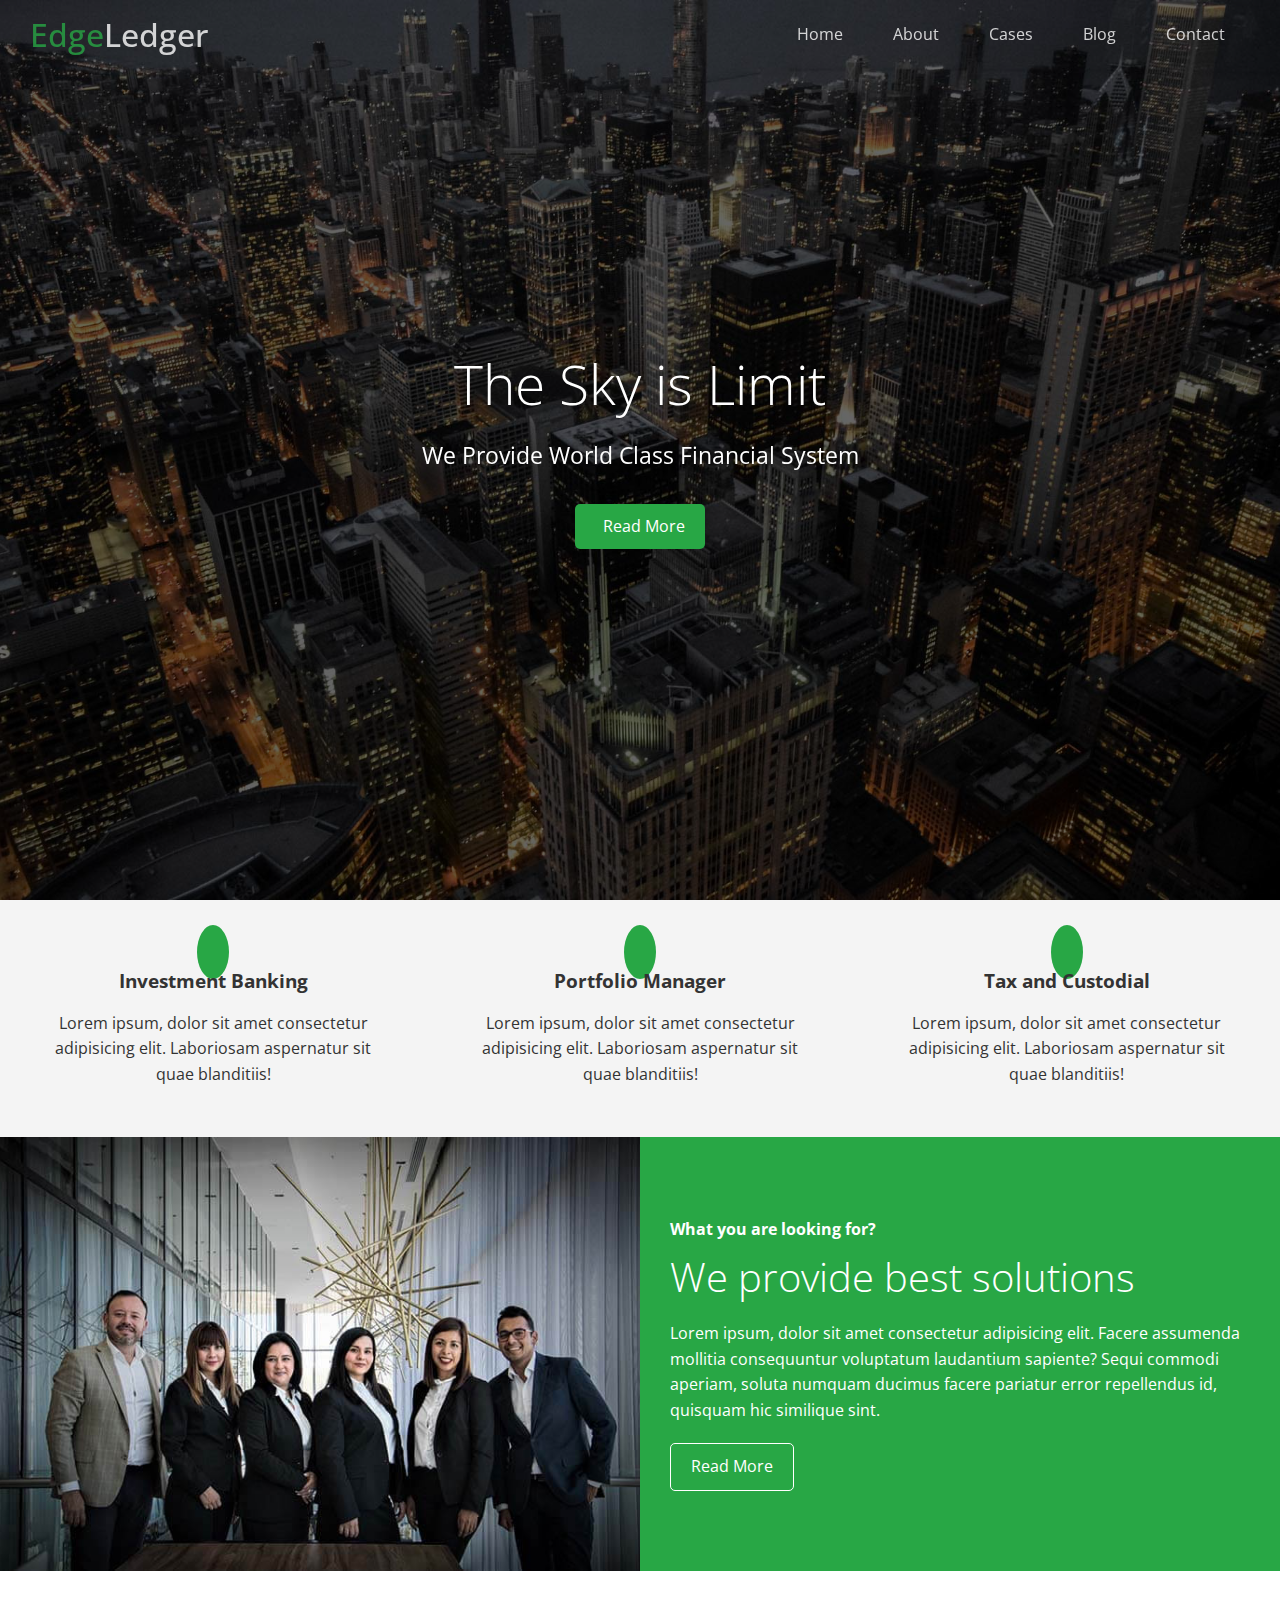
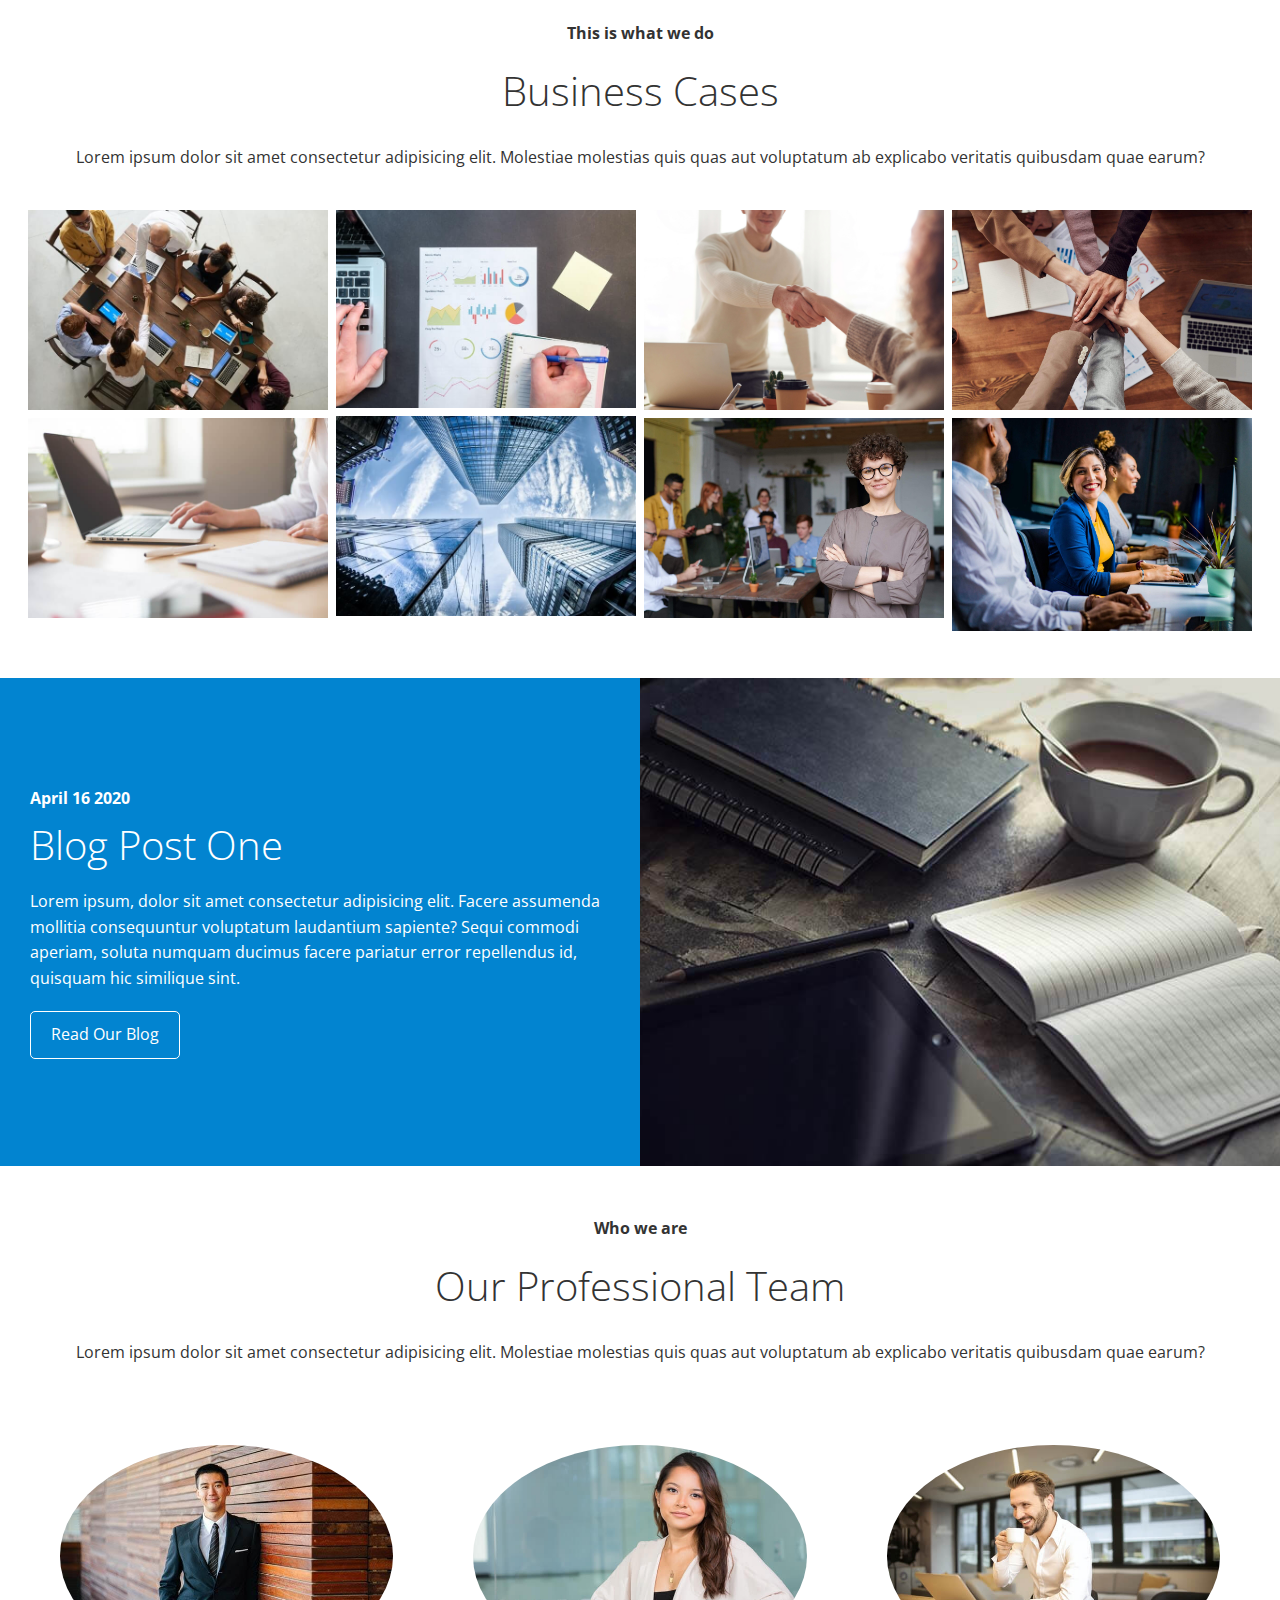
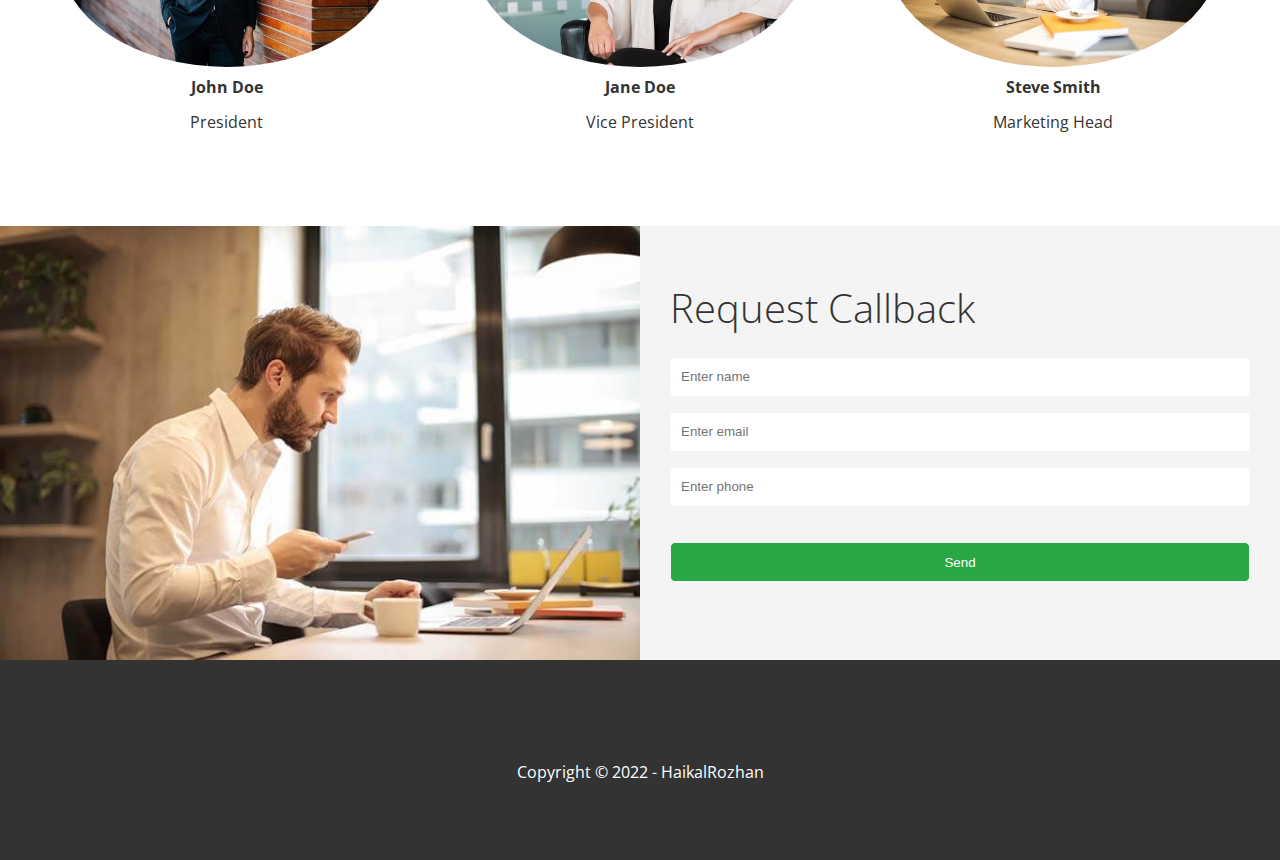
==== commit 2c414fc4: "update copright" ====
--- a/index.html
+++ b/index.html
@@ -4,6 +4,7 @@
   <meta charset="UTF-8">
   <meta http-equiv="X-UA-Compatible" content="IE=edge">
   <meta name="viewport" content="width=device-width, initial-scale=1.0">
+  <link rel="shortcut icon" type="image/x-icon" href="/favicon.ico">
   <link rel="stylesheet" href="https://cdnjs.cloudflare.com/ajax/libs/font-awesome/6.1.1/css/all.min.css" integrity="sha512-KfkfwYDsLkIlwQp6LFnl8zNdLGxu9YAA1QvwINks4PhcElQSvqcyVLLD9aMhXd13uQjoXtEKNosOWaZqXgel0g==" crossorigin="anonymous" referrerpolicy="no-referrer" />
   <link rel="stylesheet" href="css/lightbox.min.css">
   <link rel="stylesheet" href="css/utilities.css">
@@ -218,7 +219,7 @@
       <a href="#"><i class="fab fa-youtube fa-2x"></i></a>
       <a href="#"><i class="fab fa-linkedin fa-2x"></i></a>
     </div>
-    <p>Copyright &copy; 2020 - EdgeLedger</p>
+    <p>Copyright &copy; 2022 - HaikalRozhan</p>
   </footer>
 
 
